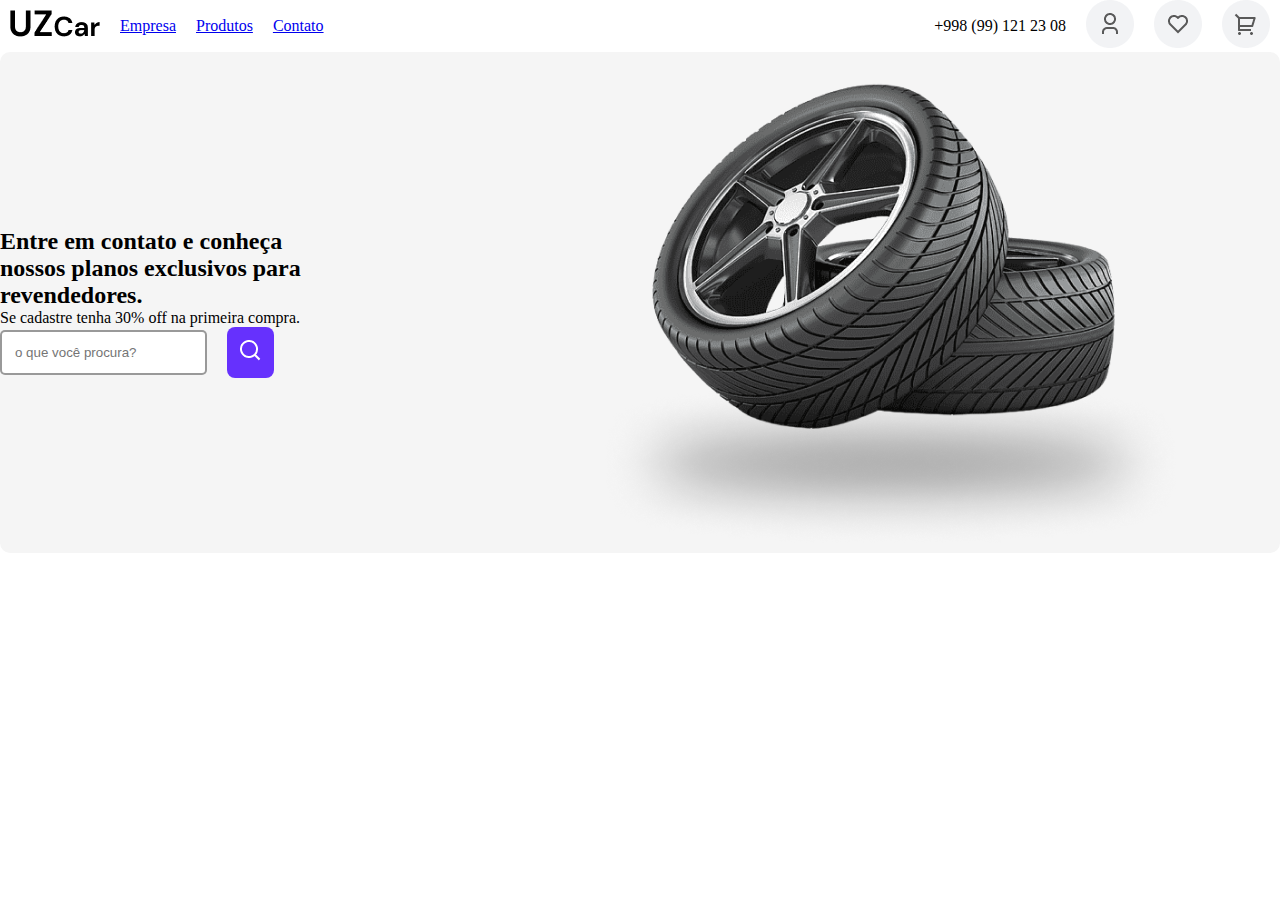
==== index2.html @ 7c4e2817 "atualizado" ====
<!DOCTYPE html>
<html lang="pt-br">
<head>
    <meta charset="UTF-8">
    <meta http-equiv="X-UA-Compatible" content="IE=edge">
    <meta name="viewport" content="width=device-width, initial-scale=1.0">
    <title>Document</title>
    <link rel="stylesheet" href="style2.css">
</head>
<body>
    <main>
        <header class="cabecalho">
            <nav class="menu-principal">
                <ul class="menu-links">
                    <li><h1><img src="img/logo.png"></h1></li>
                    <li><a href="#">Empresa</a></li>
                    <li><a href="#">Produtos</a></li>
                    <li><a href="#">Contato</a></li>
                </ul>
                <ul class="menu-links">
                    <li>+998 (99) 121 23 08</li>
                    <li><img src="img/icone-usuario.png" alt=""></li>
                    <li><img src="img/icone-coracao.png" alt=""></li>
                    <li><img src="img/icone-carrinho.png" alt=""></li>
                </ul>
            </nav>
            <div class="banner">
                <div class="coluna-banner-esquerda">
                    <h2>Entre em contato e conheça <br>nossos planos exclusivos para <br>revendedores.</h2>
                    <p>Se cadastre tenha 30% off na primeira compra.</p>
                    <div class="pesquisar">
                        <input class="campo-pesquisar" placeholder="o que você procura?"><a href="#" class="botao-pesquisar"><img src="img/lupa.png"></a>
                    </div>
                </div>
                <div class="coluna-banner-direita">
                    <img src="img/pneu-e-sombra.png">
                </div>
            </div>
        </header>
    </main>
</body>
</html>
---- style2.css ----
*{
    margin: 0;
    padding: 0;
    box-sizing: border-box;
}

.menu-principal{
    display:flex;
    justify-content: space-between;
    align-items: center;
}


.menu-links{
    list-style: none;
    display: flex;
    align-items: center;
}

.menu-links li{
    margin-left: 10px;
    margin-right: 10px;;
}

.banner{
    display: flex;
    align-items: center;
    justify-content: space-between;
    background-color: #F5F5F5;
    border-radius: 10px;
}

.campo-pesquisar{
    padding: 13px;
    border-radius: 5px;
    border: 2px solid rgba(0, 0, 0, 0.4);
    margin-right: 20px;
}

.pesquisar{
    display: flex;
    align-items: center;
}

.botao-pesquisar{
    background-color: rgba(66, 0, 255, 0.8);
    border-radius: 8px;
    display: inline-block;
    padding: 13px;
}
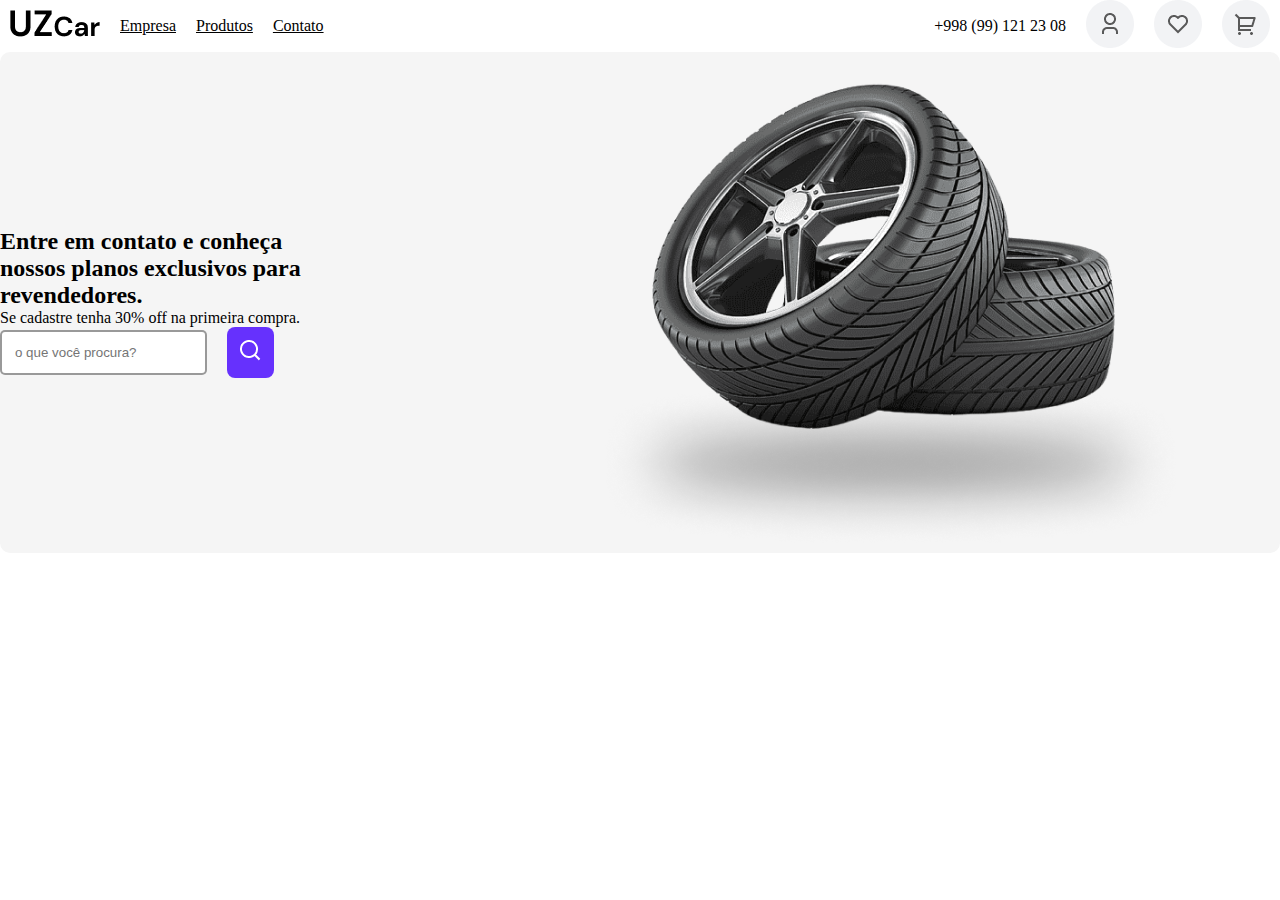
==== commit c6317111: "atualizado" ====
--- a/index2.html
+++ b/index2.html
@@ -13,9 +13,9 @@
             <nav class="menu-principal">
                 <ul class="menu-links">
                     <li><h1><img src="img/logo.png"></h1></li>
-                    <li><a href="#">Empresa</a></li>
-                    <li><a href="#">Produtos</a></li>
-                    <li><a href="#">Contato</a></li>
+                    <li><a class="black" href="#">Empresa</a></li>
+                    <li><a class="black" href="#">Produtos</a></li>
+                    <li><a class="black" href="#">Contato</a></li>
                 </ul>
                 <ul class="menu-links">
                     <li>+998 (99) 121 23 08</li>
--- a/style2.css
+++ b/style2.css
@@ -15,6 +15,11 @@
     list-style: none;
     display: flex;
     align-items: center;
+    
+    
+}
+.black{
+   color: black;
 }
 
 .menu-links li{
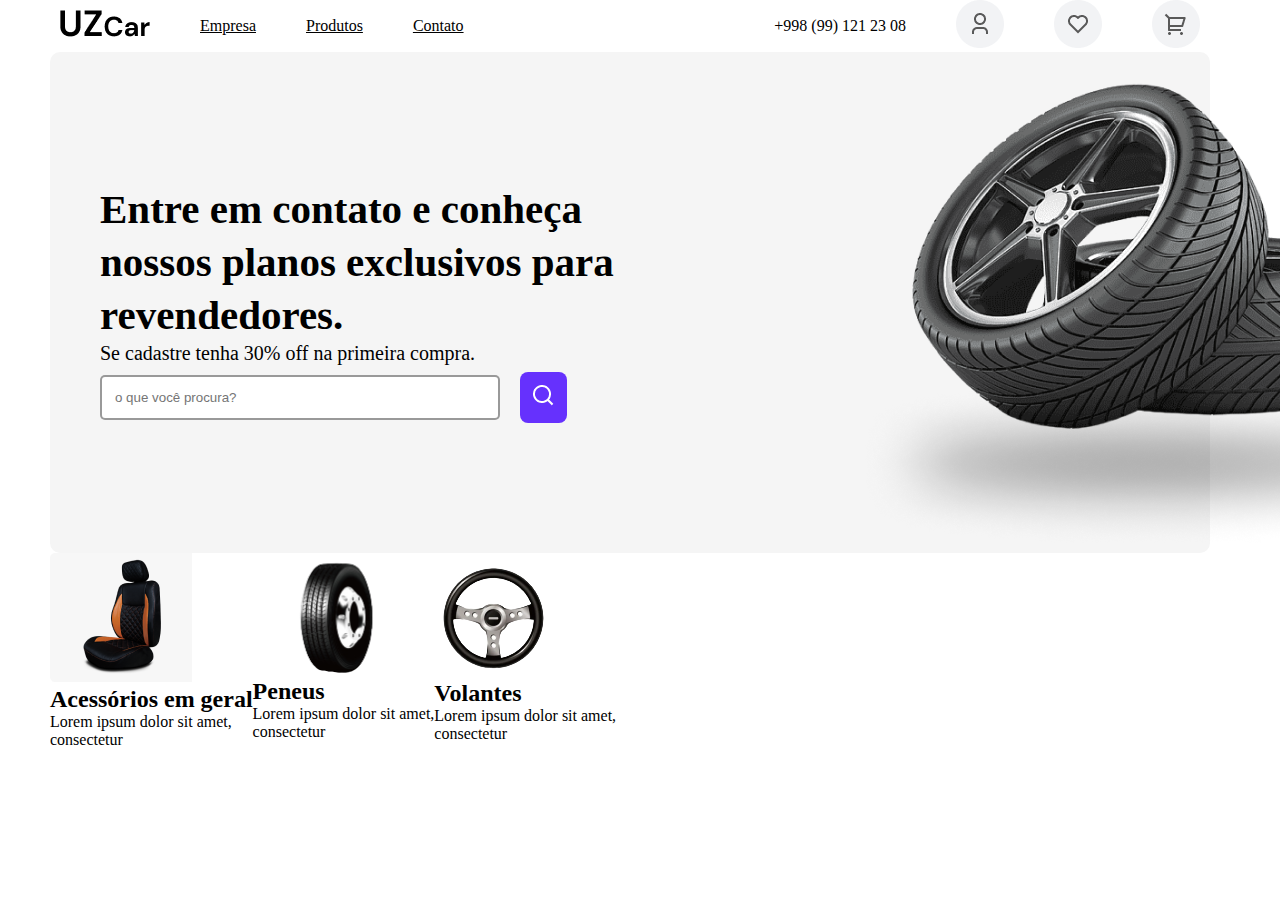
==== commit e59fef9e: "atualizado" ====
--- a/index2.html
+++ b/index2.html
@@ -1,5 +1,6 @@
 <!DOCTYPE html>
 <html lang="pt-br">
+
 <head>
     <meta charset="UTF-8">
     <meta http-equiv="X-UA-Compatible" content="IE=edge">
@@ -7,12 +8,15 @@
     <title>Document</title>
     <link rel="stylesheet" href="style2.css">
 </head>
+
 <body>
     <main>
         <header class="cabecalho">
             <nav class="menu-principal">
                 <ul class="menu-links">
-                    <li><h1><img src="img/logo.png"></h1></li>
+                    <li>
+                        <h1><img src="img/logo.png"></h1>
+                    </li>
                     <li><a class="black" href="#">Empresa</a></li>
                     <li><a class="black" href="#">Produtos</a></li>
                     <li><a class="black" href="#">Contato</a></li>
@@ -24,19 +28,51 @@
                     <li><img src="img/icone-carrinho.png" alt=""></li>
                 </ul>
             </nav>
-            <div class="banner">
-                <div class="coluna-banner-esquerda">
-                    <h2>Entre em contato e conheça <br>nossos planos exclusivos para <br>revendedores.</h2>
-                    <p>Se cadastre tenha 30% off na primeira compra.</p>
+            <div class="banner-pimcipal">
+                <div>
+                    <div class="coluna-banner-esquerda">
+                        <h2 class="banner">Entre em contato e conheça <br>nossos planos exclusivos para
+                            <br>revendedores.</h2>
+                        <p class="p">Se cadastre tenha 30% off na primeira compra.</p>
+                    </div>
                     <div class="pesquisar">
-                        <input class="campo-pesquisar" placeholder="o que você procura?"><a href="#" class="botao-pesquisar"><img src="img/lupa.png"></a>
+                        <input class="campo-pesquisar" placeholder="o que você procura?"><a href="#"
+                            class="botao-pesquisar"><img src="img/lupa.png"></a>
                     </div>
                 </div>
                 <div class="coluna-banner-direita">
                     <img src="img/pneu-e-sombra.png">
                 </div>
             </div>
+            <nav>
+
+                <div class="geral-acessorio">
+                    <div class="acessorio1">
+                        <img class="banco" src="img/acessorio.png">
+                        <div>
+                            <h2 class=acessorio2">Acessórios em geral</h2>
+                            <p class="texto-banco">Lorem ipsum dolor sit amet, <br>consectetur</p>
+                        </div>
+                    </div>
+                    <div class="peneus1">
+                        <img class="img" src="img/peneus.png">
+                        <h2 class="peneus2">Peneus</h2>
+                        <p class="texto-peneu">Lorem ipsum dolor sit amet, <br>consectetur</p>
+                    </div>
+
+                    <div class="volantes1">
+                        <img class="img" src="img/volantes.png">
+                        <h2 class="volantes2">Volantes</h2>
+                        <p class="texto-volantes">Lorem ipsum dolor sit amet, <br>consectetur</p>
+                    </div>
+
+
+                </div>
+            </nav>
+
+
         </header>
     </main>
 </body>
+
 </html>--- a/style2.css
+++ b/style2.css
@@ -1,55 +1,124 @@
-*{
+* {
     margin: 0;
     padding: 0;
     box-sizing: border-box;
 }
 
-.menu-principal{
-    display:flex;
+.menu-principal {
+    display: flex;
     justify-content: space-between;
     align-items: center;
+
 }
 
 
-.menu-links{
+.menu-links {
     list-style: none;
     display: flex;
     align-items: center;
-    
-    
-}
-.black{
-   color: black;
+    margin-left: 10px;
+
+
+
 }
 
-.menu-links li{
-    margin-left: 10px;
-    margin-right: 10px;;
+.black {
+    color: black;
 }
 
-.banner{
+.menu-links {
+    margin-left: 10px;
+    margin-right: 80px;
+
+}
+
+.menu-links li {
+    margin-left: 50px;
+
+}
+
+
+.banner-pimcipal {
     display: flex;
     align-items: center;
     justify-content: space-between;
     background-color: #F5F5F5;
     border-radius: 10px;
+    margin-right: 70px;
+    margin-left: 50px;
+
 }
 
-.campo-pesquisar{
+.coluna-banner-esquerda {
+    margin-left: 50px;
+    width: 627px;
+    height: 159px;
+
+
+
+}
+
+.banner {
+    width: 627px;
+    height: 159px;
+    left: 141px;
+    top: 231px;
+
+    font-family: 'DM Sans';
+    font-style: normal;
+    font-weight: 700;
+    font-size: 41px;
+    line-height: 53px;
+
+    color: #000000;
+
+}
+
+.p {
+    width: 627px;
+    height: 159px;
+    font-size: 20px;
+    margin-right: 30px;
+}
+
+.campo-pesquisar {
     padding: 13px;
     border-radius: 5px;
     border: 2px solid rgba(0, 0, 0, 0.4);
-    margin-right: 20px;
+    width: 400px;
+
+
+
 }
 
-.pesquisar{
+.pesquisar {
     display: flex;
     align-items: center;
+    margin-left: 50px;
+    margin-top: 30px;
+
 }
 
-.botao-pesquisar{
+.botao-pesquisar {
     background-color: rgba(66, 0, 255, 0.8);
     border-radius: 8px;
     display: inline-block;
     padding: 13px;
+    margin-left: 20px;
+}
+
+.acessorio {
+    margin-left: 50px;
+    position: absolute;
+    width: 142px;
+    height: 129px;
+    border-radius: 4px 0px 0px 4px;
+
+}
+
+.geral-acessorio {
+    list-style: none;
+    display: flex;
+    align-items: center;
+    margin-left: 50px;
 }